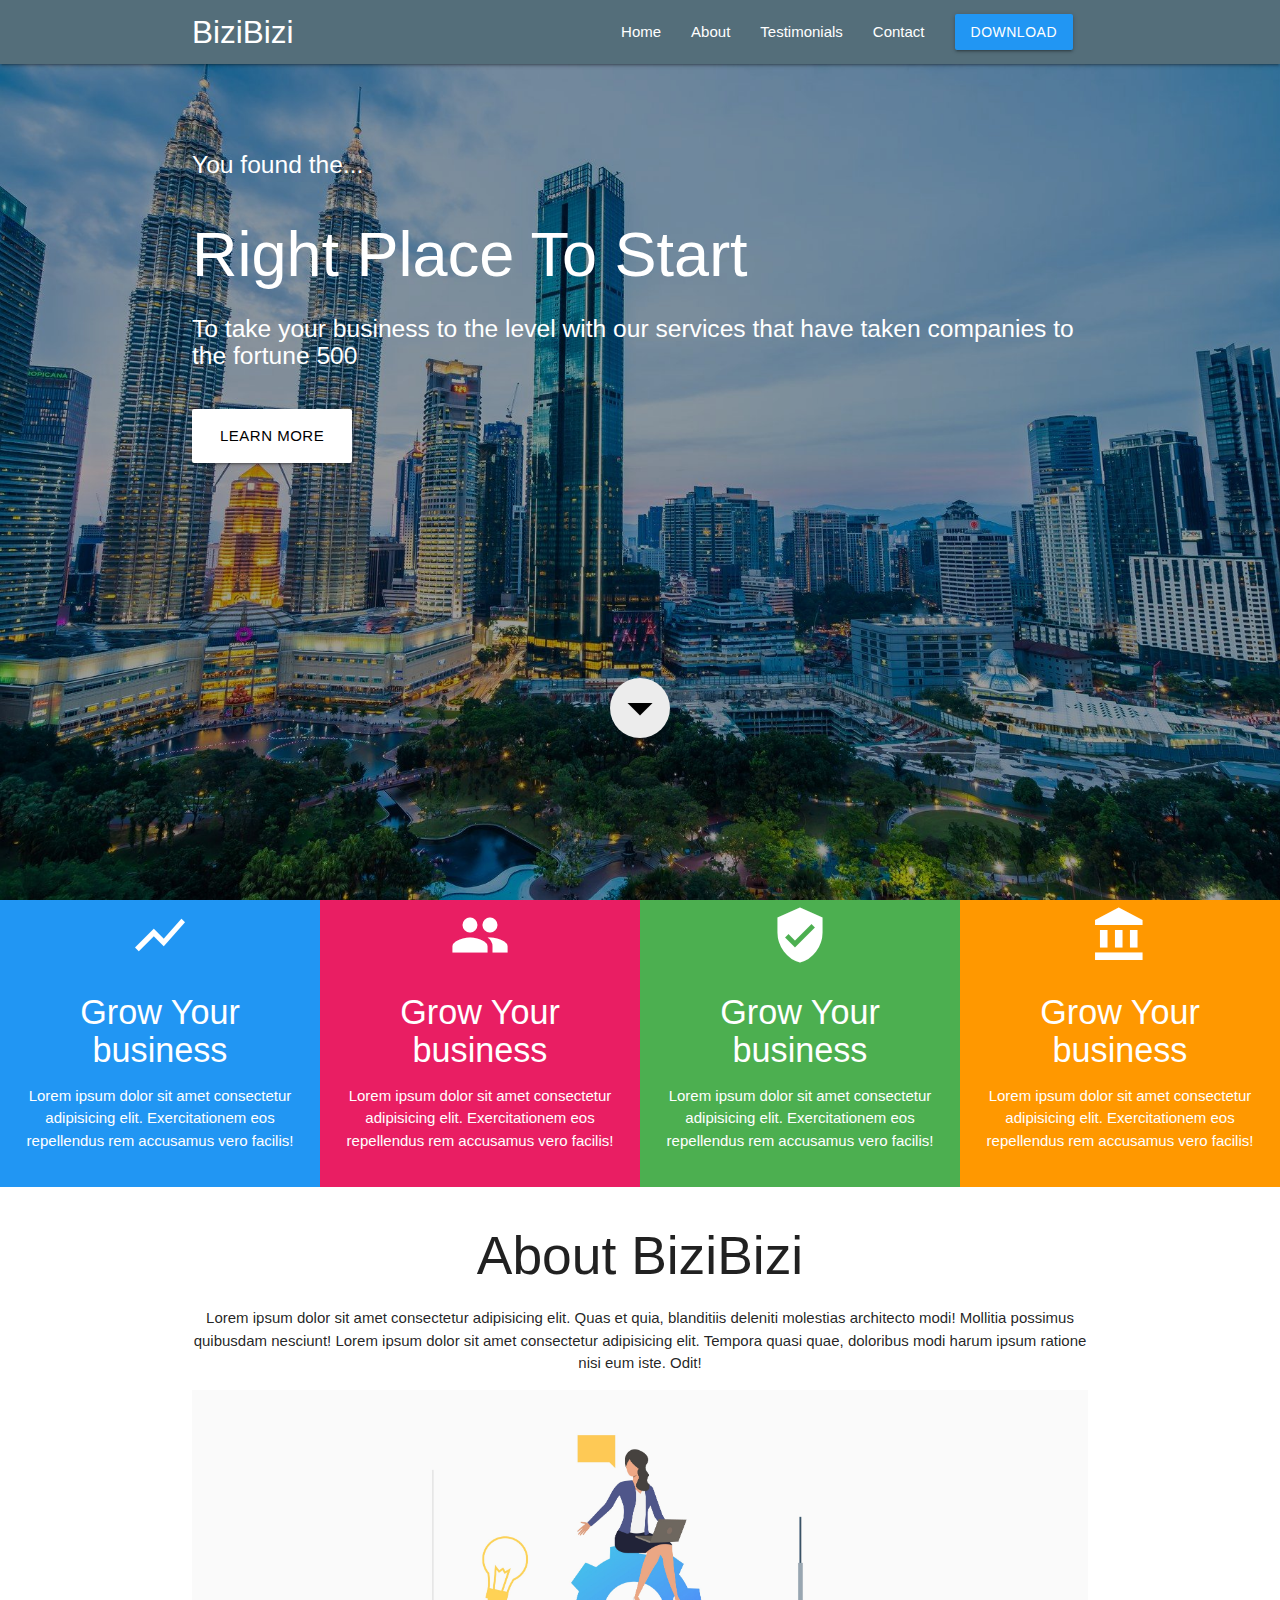
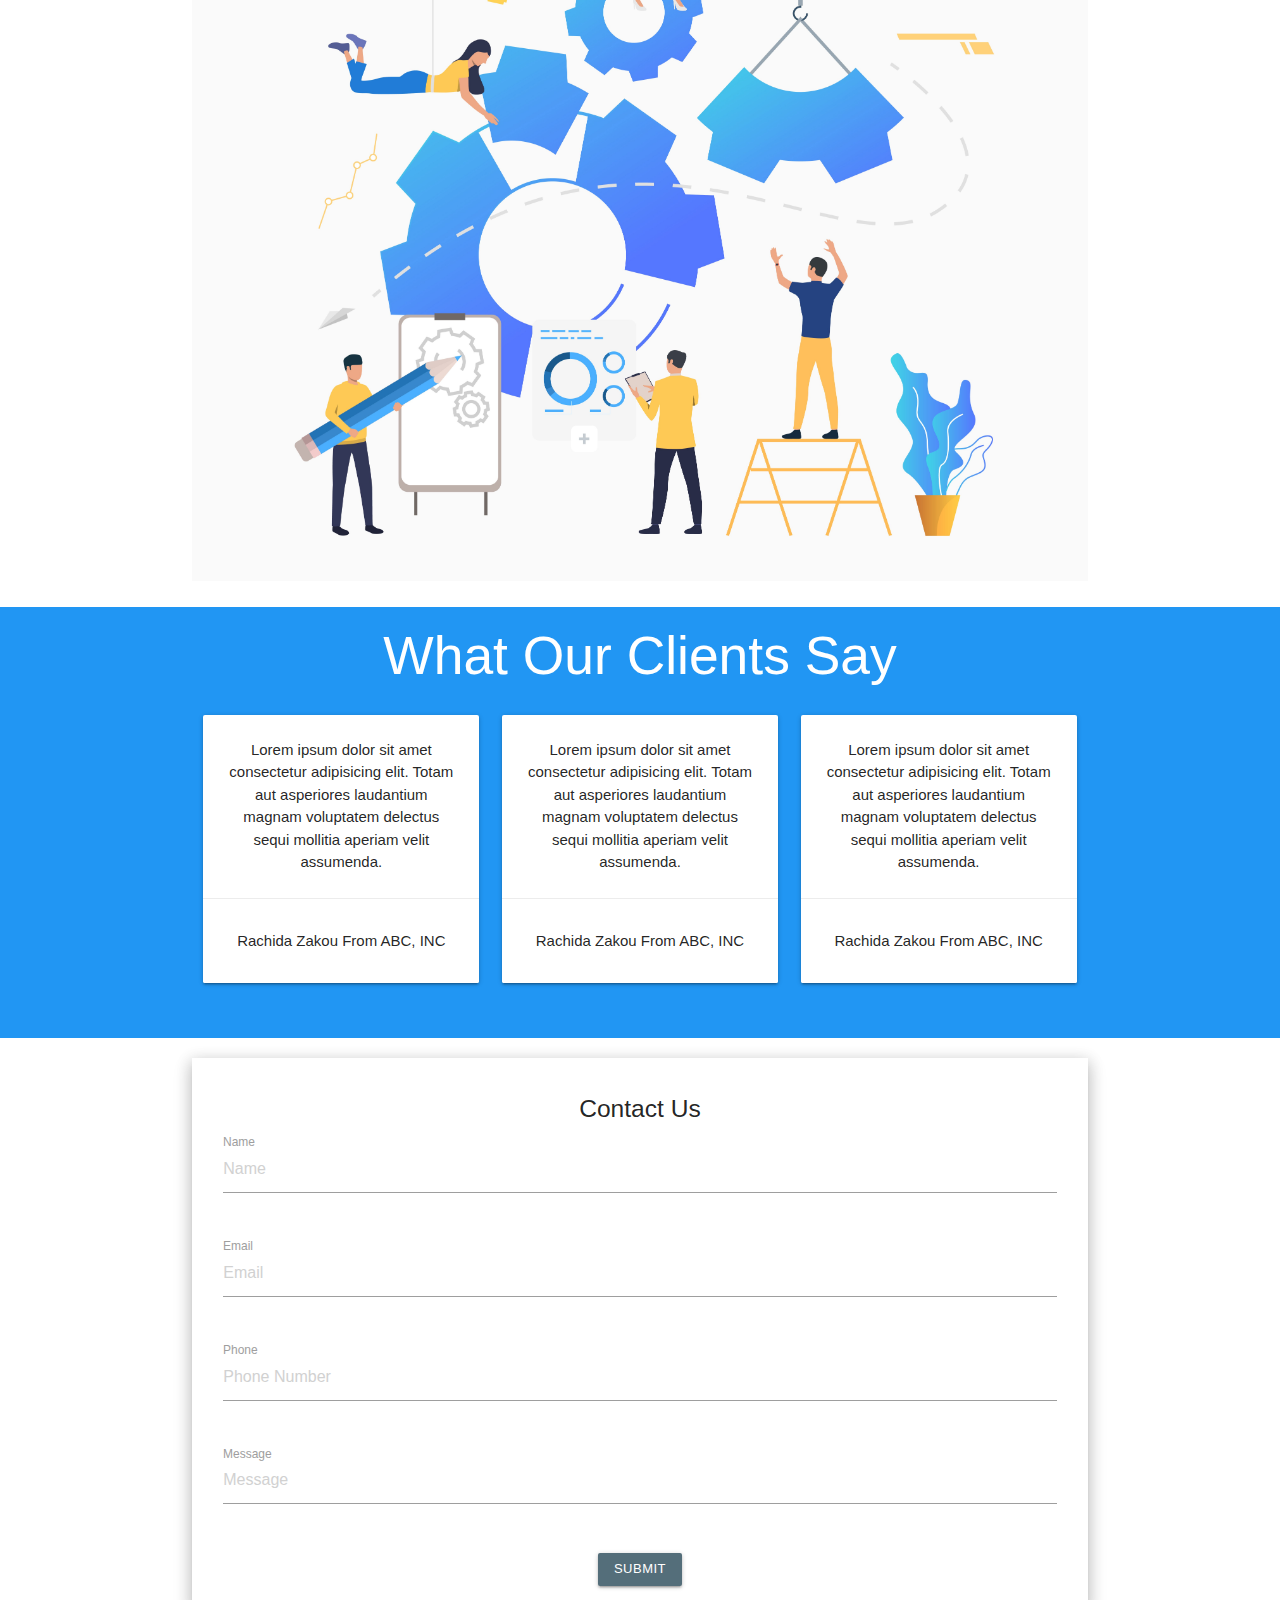
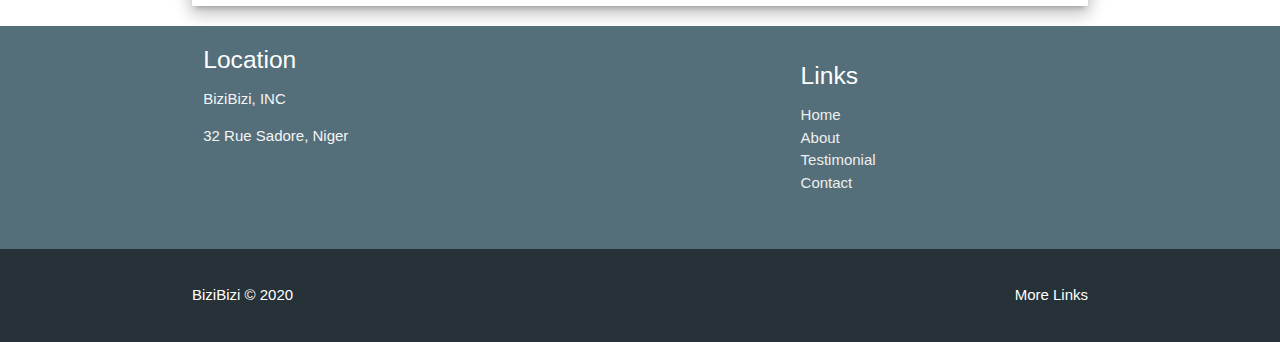
==== index.html @ f1a5ba0c "My first commit" ====
<!DOCTYPE html>
<html lang="fr">

<head>
    <meta charset="UTF-8">
    <meta name="viewport" content="width=device-width, initial-scale=1.0">
    <link rel="stylesheet" href="css/materialize.min.css">
    <link rel="stylesheet" href="css/style.css">
    <!--Import Google Icon Font-->
    <link href="https://fonts.googleapis.com/icon?family=Material+Icons" rel="stylesheet">
    <title>BiziBizi</title>
</head>

<body>
    <header>
        <!-- ==============  Navbar ================-->
        <div class="navbar">
            <nav class="blue-grey darken-1 navbar-fixed">
                <div class="container">
                    <div class="nav-wrapper">
                        <a href="#" class="brand-logo">BiziBizi</a>
                        <a href="#" data-target="mobile-demo" class="sidenav-trigger"><i
                                class="material-icons">menu</i></a>
                        <ul class="right hide-on-med-and-down">
                            <li><a href="#home">Home</a></li>
                            <li><a href="#about">About</a></li>
                            <li><a href="#testimonial">Testimonials</a></li>
                            <li><a href="#contact">Contact</a></li>
                            <li><a href="#" class="waves-effect waves-light btn blue">Download</a></li>
                        </ul>
                    </div>
                </div>
            </nav>

            <ul class="sidenav" id="mobile-demo">
                <li><a href="#home">Home</a></li>
                <li><a href="#about">About</a></li>
                <li><a href="#testimonial">Testimonials</a></li>
                <li><a href="#contact">Contact</a></li>
                <li><a href="#" class="waves-effect waves-light btn blue">Download</a></li>
            </ul>
        </div>


        <!--==================   SLIDER  =============-->
        <div class="slider fullscreen section scrollspy" id="home">
            <ul class="slides">
                <li>
                    <img src="images/bg.jpg">
                    <div class="caption Slide_title">
                        <div class="white-text">
                            <h5>You found the...</h5>
                            <h1>Right Place To Start</h1>
                            <h5>To take your business to the level with our services that have taken companies to the
                                fortune
                                500
                            </h5>
                            <a href="#" class="btn btn-large white black-text" style="margin-top: 30px;">LEARN MORE</a>

                        </div>
                        <p class="center-align"><i class="material-icons medium center-align">arrow_drop_down</i>
                        </p>
                    </div>
                </li>
            </ul>

            <main>

                <section class="boxing">
                    <div class="row white-text">
                        <div class="col s12 m3 blue">
                            <div class="card-content center-align">
                                <i class="material-icons medium">show_chart</i>
                                <h4>Grow Your business</h4>
                                <p>Lorem ipsum dolor sit amet consectetur adipisicing elit. Exercitationem eos
                                    repellendus
                                    rem accusamus vero facilis!</p>
                            </div>
                        </div>
                        <div class="col s12 m3 pink">
                            <div class="card-content center-align">
                                <i class="material-icons medium">people</i>
                                <h4>Grow Your business</h4>
                                <p>Lorem ipsum dolor sit amet consectetur adipisicing elit. Exercitationem eos
                                    repellendus
                                    rem accusamus vero facilis!</p>
                            </div>
                        </div>
                        <div class="col s12 m3 green">
                            <div class="card-content center-align">
                                <i class="material-icons medium">verified_user</i>
                                <h4>Grow Your business</h4>
                                <p>Lorem ipsum dolor sit amet consectetur adipisicing elit. Exercitationem eos
                                    repellendus
                                    rem accusamus vero facilis!</p>
                            </div>
                        </div>
                        <div class="col s12 m3 orange">
                            <div class="card-content center-align">
                                <i class="material-icons medium">account_balance</i>
                                <h4>Grow Your business</h4>
                                <p>Lorem ipsum dolor sit amet consectetur adipisicing elit. Exercitationem eos
                                    repellendus
                                    rem accusamus vero facilis!</p>
                            </div>
                        </div>
                    </div>
                </section>

                <!---==========   ABOUT SECTION   ==============-->
                <section class="about_section section scrollspy" id="about" style="padding: 20px 0;">
                    <div class="container center-align">
                        <h2 style="margin-top: 0;">About BiziBizi</h2>
                        <p>Lorem ipsum dolor sit amet consectetur adipisicing elit. Quas et quia, blanditiis deleniti
                            molestias architecto modi! Mollitia possimus quibusdam nesciunt! Lorem ipsum dolor sit amet
                            consectetur adipisicing elit. Tempora quasi quae, doloribus modi harum ipsum ratione nisi
                            eum iste. Odit!</p>
                        <img src="images/img-about.jpg" alt="" class="responsive-img">
                    </div>
                </section>

                <!---=================  --TESTIMONIAL SECTION  ====================-->
                <section class="testi_section blue section scrollspy" id="testimonial" style="padding: 20px 0;">
                    <div class="container">
                        <h2 class="white-text center-align" style="margin-top: 0;">What Our Clients Say</h2>
                        <div class="row">
                            <div class="col s12 m4">
                                <div class="card center-align">
                                    <div class="card-content">
                                        <p>Lorem ipsum dolor sit amet consectetur adipisicing elit. Totam aut asperiores
                                            laudantium magnam voluptatem delectus sequi mollitia aperiam velit
                                            assumenda.</p>
                                    </div>
                                    <div class="card-action">
                                        <p>Rachida Zakou From ABC, INC</p>
                                    </div>
                                </div>
                            </div>
                            <div class="col s12 m4">
                                <div class="card center-align">
                                    <div class="card-content">
                                        <p>Lorem ipsum dolor sit amet consectetur adipisicing elit. Totam aut asperiores
                                            laudantium magnam voluptatem delectus sequi mollitia aperiam velit
                                            assumenda.</p>
                                    </div>
                                    <div class="card-action">
                                        <p>Rachida Zakou From ABC, INC</p>
                                    </div>
                                </div>
                            </div>
                            <div class="col s12 m4">
                                <div class="card center-align">
                                    <div class="card-content">
                                        <p>Lorem ipsum dolor sit amet consectetur adipisicing elit. Totam aut asperiores
                                            laudantium magnam voluptatem delectus sequi mollitia aperiam velit
                                            assumenda.</p>
                                    </div>
                                    <div class="card-action">
                                        <p>Rachida Zakou From ABC, INC</p>
                                    </div>
                                </div>
                            </div>
                        </div>
                    </div>
                </section>

                <!--========  CONTACT  SECTION  =======-->
                <section class="contact_section section scrollspy" id="contact" style="padding: 20px 0;">
                    <div class="container">
                        <form class="center-align z-depth-3" style="padding: 20px;">
                            <h5>Contact Us</h5>
                            <div class="row">
                                <div class="input-field col s12">
                                    <input placeholder="Name" id="name" type="text" class="validate">
                                    <label for="name">Name</label>
                                </div>
                            </div>
                            <div class="row">
                                <div class="input-field col s12">
                                    <input id="email" type="email" class="validate" placeholder="Email">
                                    <label for="email">Email</label>
                                </div>
                            </div>
                            <div class="row">
                                <div class="input-field col s12">
                                    <input id="phone" type="email" placeholder="Phone Number">
                                    <label for="phone">Phone</label>
                                </div>
                            </div>
                            <div class="row">
                                <div class="input-field col s12">
                                    <textarea class="materialize-textarea" cols="30" rows="10"
                                        placeholder="Message"></textarea>
                                    <label for="message">Message</label>
                                </div>
                            </div>
                            <a class="waves-effect waves-light btn-small center-align  blue-grey darken-1">SUBMIT</a>
                        </form>
                    </div>
                </section>
            </main>

            <!--=====================   FOOTER   ===================-->
            <footer>
                <div class="blue-grey darken-1" style="margin-bottom: 0;padding: 20px 0;">
                    <div class="container row">
                        <div class="col l6 s12 ">
                            <h5 class="white-text" style="margin-top: 0;">Location</h5>
                            <p class="grey-text text-lighten-4">BiziBizi, INC</p>
                            <p class="grey-text text-lighten-4">32 Rue Sadore, Niger</p>
                        </div>
                        <div class="col l4 offset-l2 s12">
                            <h5 class="white-text">Links</h5>
                            <ul>
                                <li><a class="grey-text text-lighten-3" href="#!">Home</a></li>
                                <li><a class="grey-text text-lighten-3" href="#!">About</a></li>
                                <li><a class="grey-text text-lighten-3" href="#!">Testimonial</a></li>
                                <li><a class="grey-text text-lighten-3" href="#!">Contact</a></li>
                            </ul>
                        </div>
                    </div>
                </div>
                <div class="footer-copyright blue-grey darken-4 " style="padding: 20px 0;">
                    <div class="container fb">
                        <p class="white-text">BiziBizi © 2020</p>
                        <p class="white-text"><a class="white-text" href="#!">More Links</a></p>
                    </div>
                </div>
            </footer>
        </div>
    </header>

    <!---============  Jquery File JS  =========-->
    <script src="js/jquery.3.4.1.js"></script>
    <!--============  Materialize File Js ===================-->
    <script src="js/materialize.min.js"></script>

    <script>
        $(document).ready(function () {
            $('.sidenav').sidenav();
            $('.slider').slider();
            $('.scrollspy').scrollSpy();
        });
    </script>

</body>

</html>
---- css/style.css ----
.title {
   font-weight: bolder;
}
.title a {
    margin-top: 40px;
}
.Slide_title i {
    position: relative;
    top: 200px;
    background-color: #ececec;
    border-radius: 50%;
    color: black;
}
.fb {
    display: flex;
    justify-content: space-between;
    align-items: center;
}
.boxing .card-content {
    padding: 20px 0;
}
.slider .indicators .indicator-item {
    display: none;
}
@media only screen and (max-width:992px) {
    
}
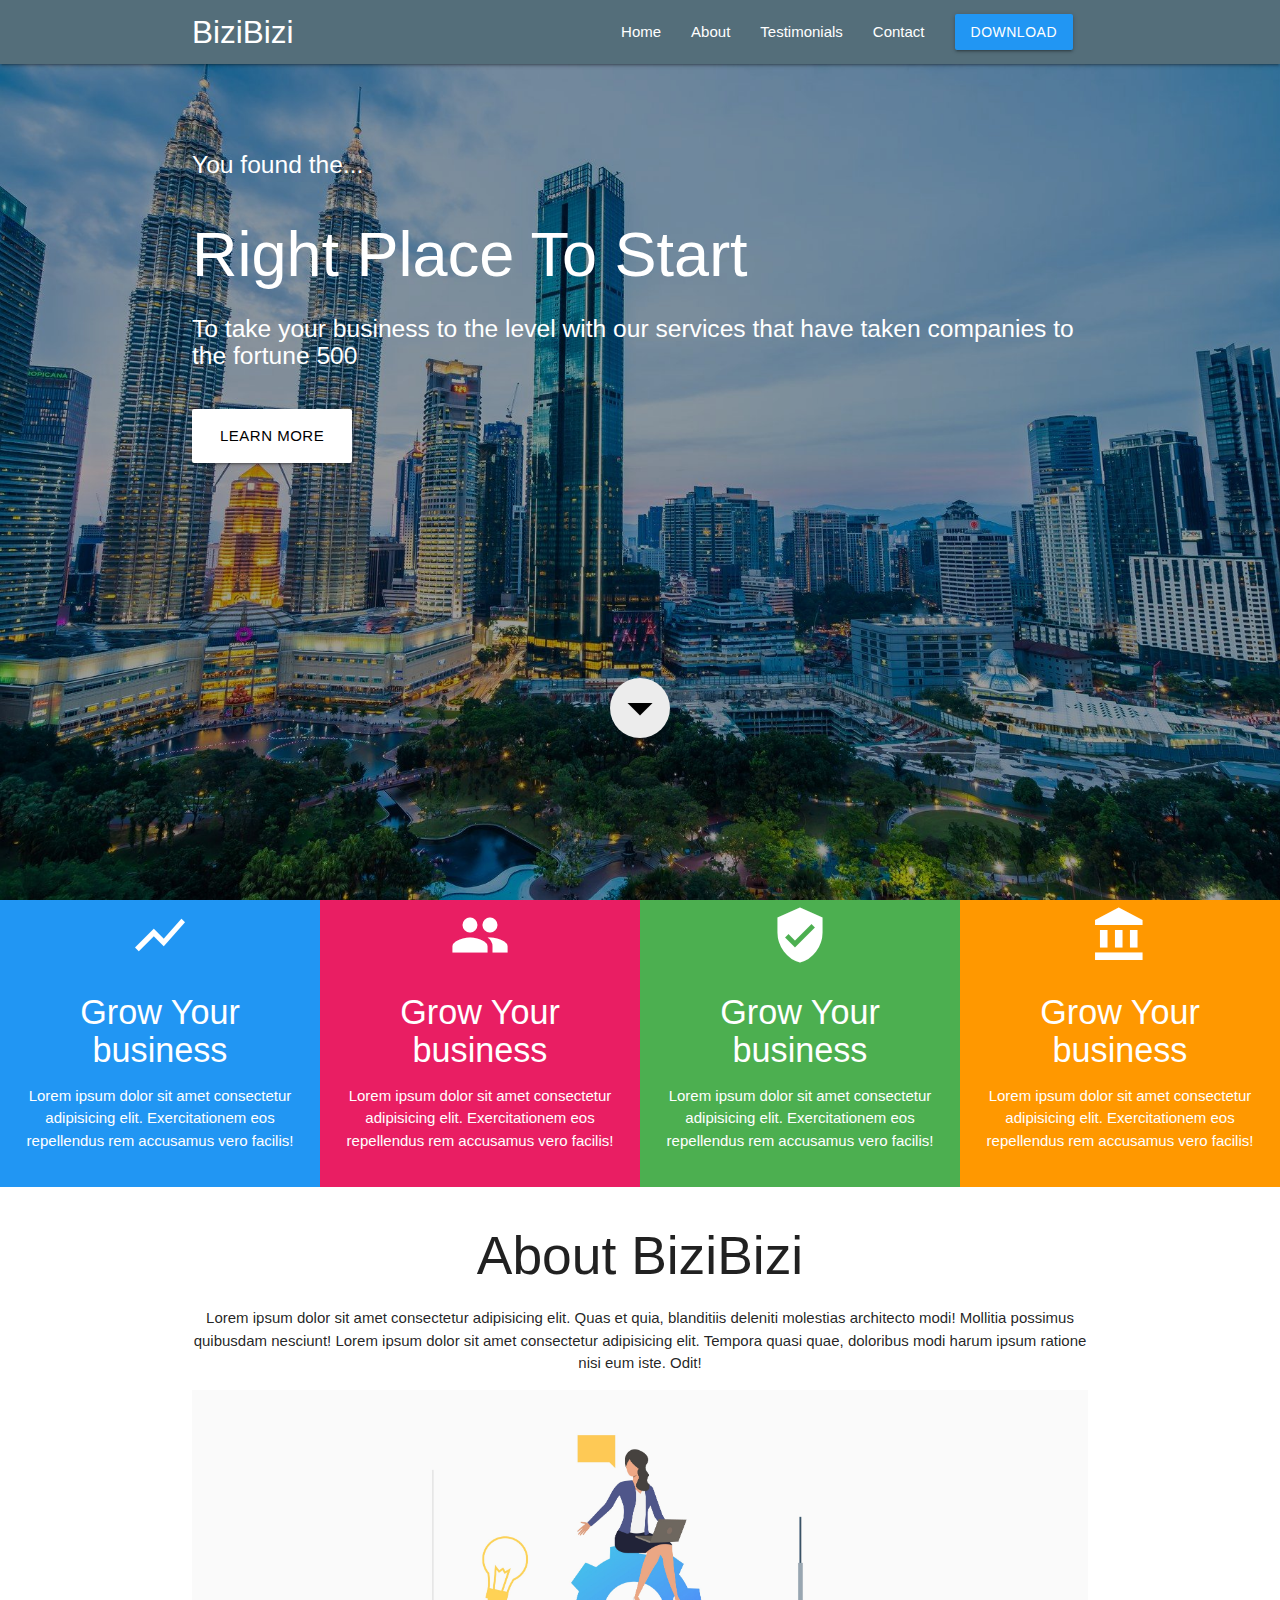
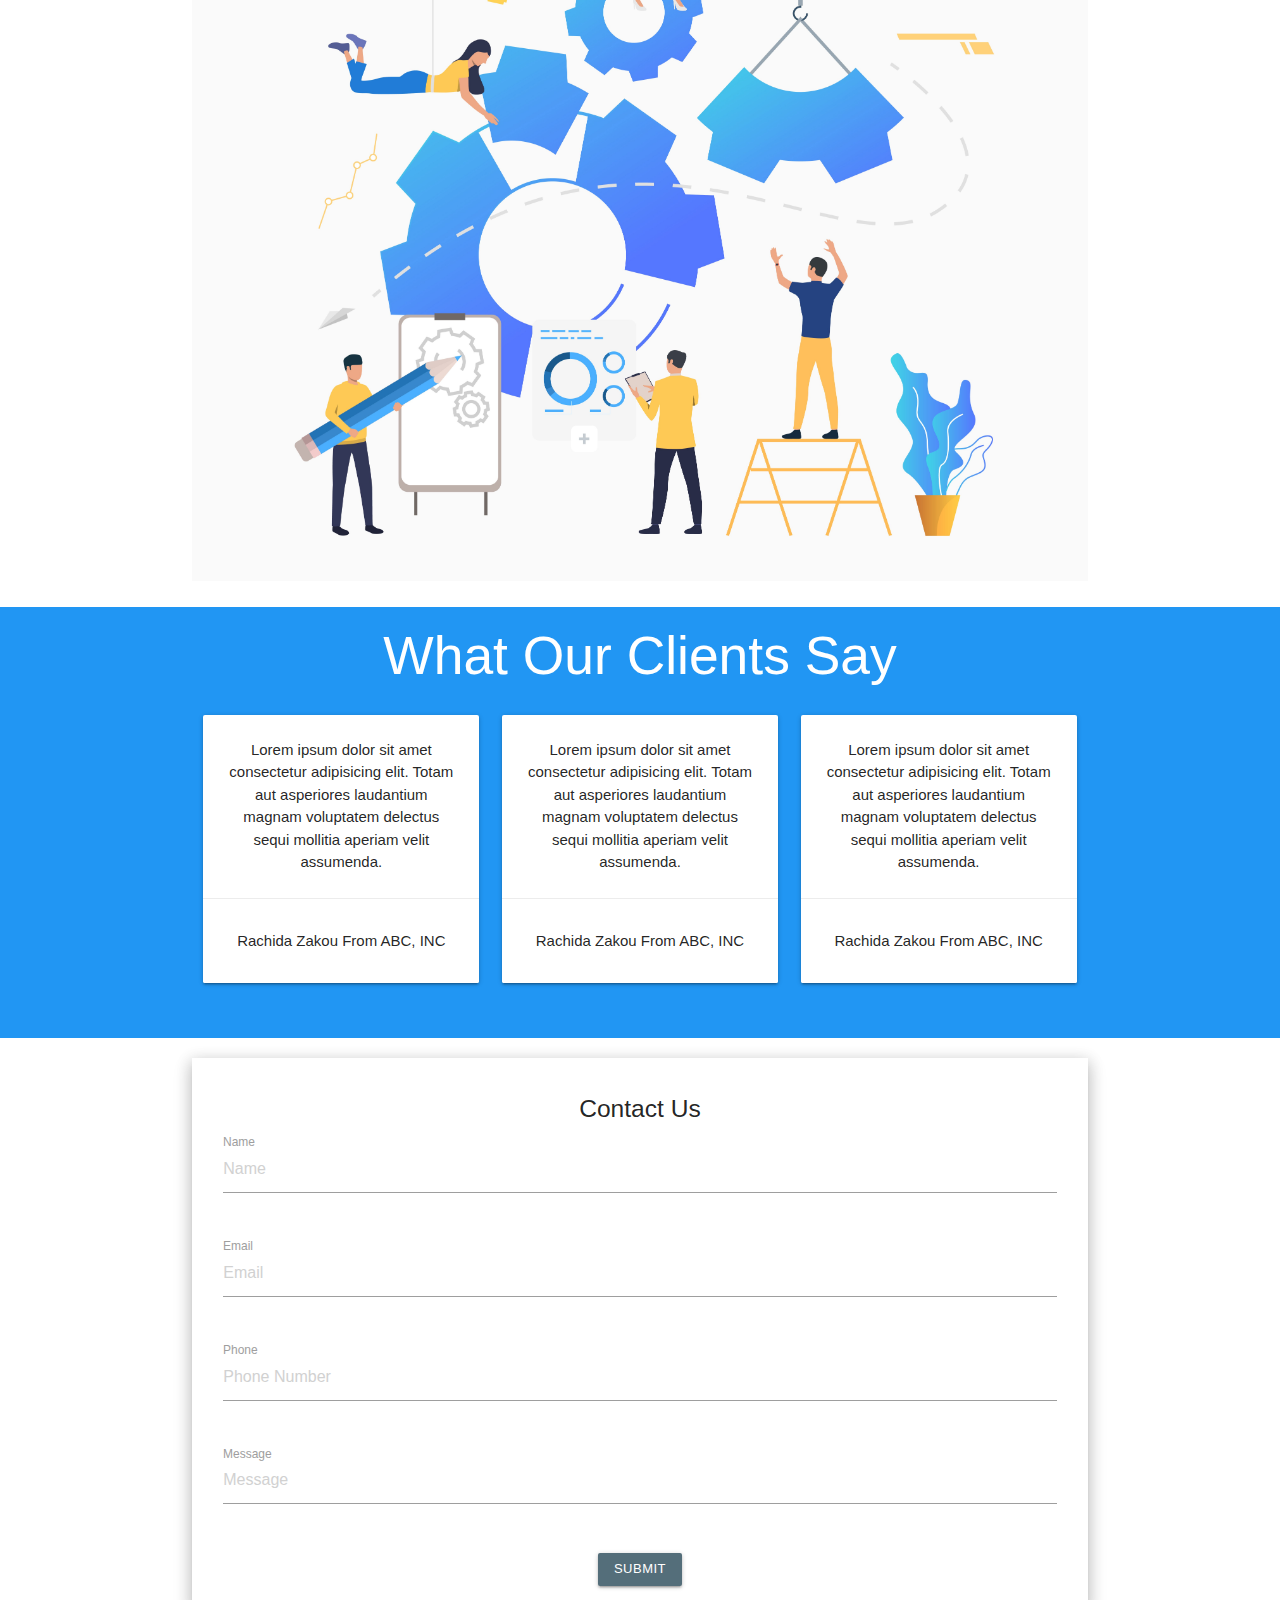
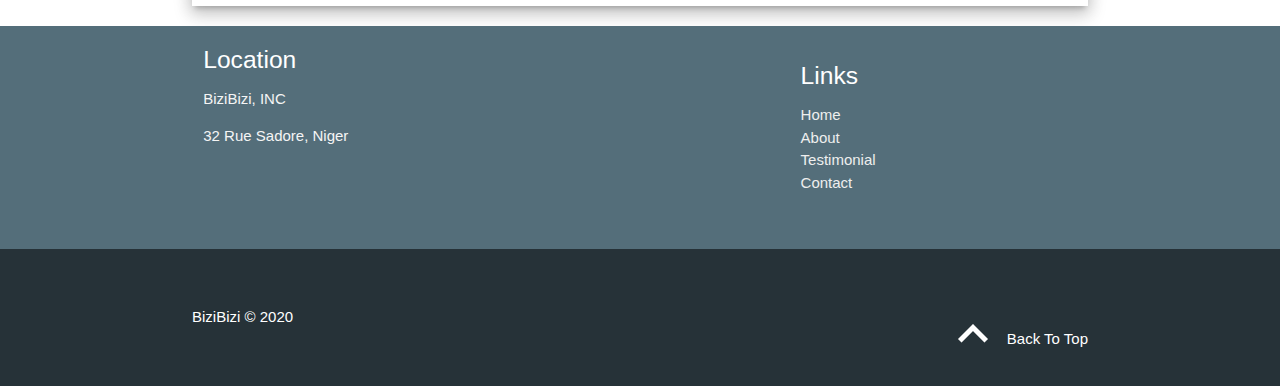
==== commit 51a4ea8d: "Add the back button in the footer" ====
--- a/index.html
+++ b/index.html
@@ -223,7 +223,7 @@
                 <div class="footer-copyright blue-grey darken-4 " style="padding: 20px 0;">
                     <div class="container fb">
                         <p class="white-text">BiziBizi © 2020</p>
-                        <p class="white-text"><a class="white-text" href="#!">More Links</a></p>
+                        <a class="white-text section scrollspy " href="#home"><i class="material-icons medium">expand_less</i> Back To Top</a>
                     </div>
                 </div>
             </footer>
--- a/css/style.css
+++ b/css/style.css
@@ -17,12 +17,13 @@
     justify-content: space-between;
     align-items: center;
 }
+.fb i {
+    position: relative;
+    top: 20px;
+}
 .boxing .card-content {
     padding: 20px 0;
 }
 .slider .indicators .indicator-item {
     display: none;
 }
-@media only screen and (max-width:992px) {
-    
-}